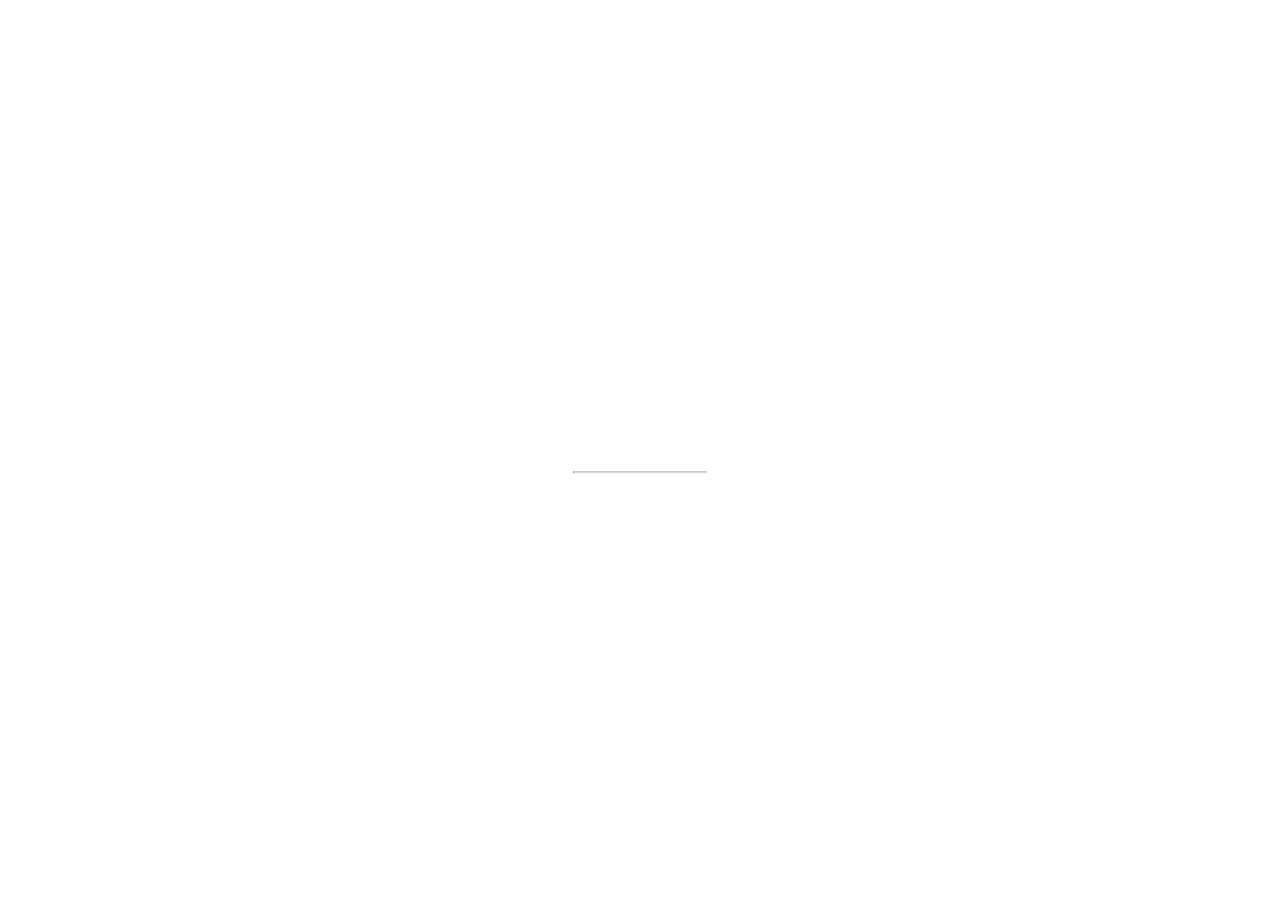
==== index.html @ b3afa007 "Rename index0.html to index.html" ====
<!DOCTYPE html>
<html>
<style>
body, html {
  height: 100%;
  margin: 0;
}

.bgimg {
  background-image: url('/w3images/forestbridge.jpg');
  height: 100%;
  background-position: center;
  background-size: cover;
  position: relative;
  color: white;
  font-family: "Courier New", Courier, monospace;
  font-size: 25px;
}

.topleft {
  position: absolute;
  top: 0;
  left: 16px;
}

.bottomleft {
  position: absolute;
  bottom: 0;
  left: 16px;
}

.middle {
  position: absolute;
  top: 50%;
  left: 50%;
  transform: translate(-50%, -50%);
  text-align: center;
}

hr {
  margin: auto;
  width: 40%;
}
</style>
<body>

<div class="bgimg">
  <div class="topleft">
    <p>Logo</p>
  </div>
  <div class="middle">
    <h1>COMING SOON</h1>
    <hr>
    <p>35 days left</p>
  </div>
  <div class="bottomleft">
    <p>Some text</p>
  </div>
</div>

</body>
</html>
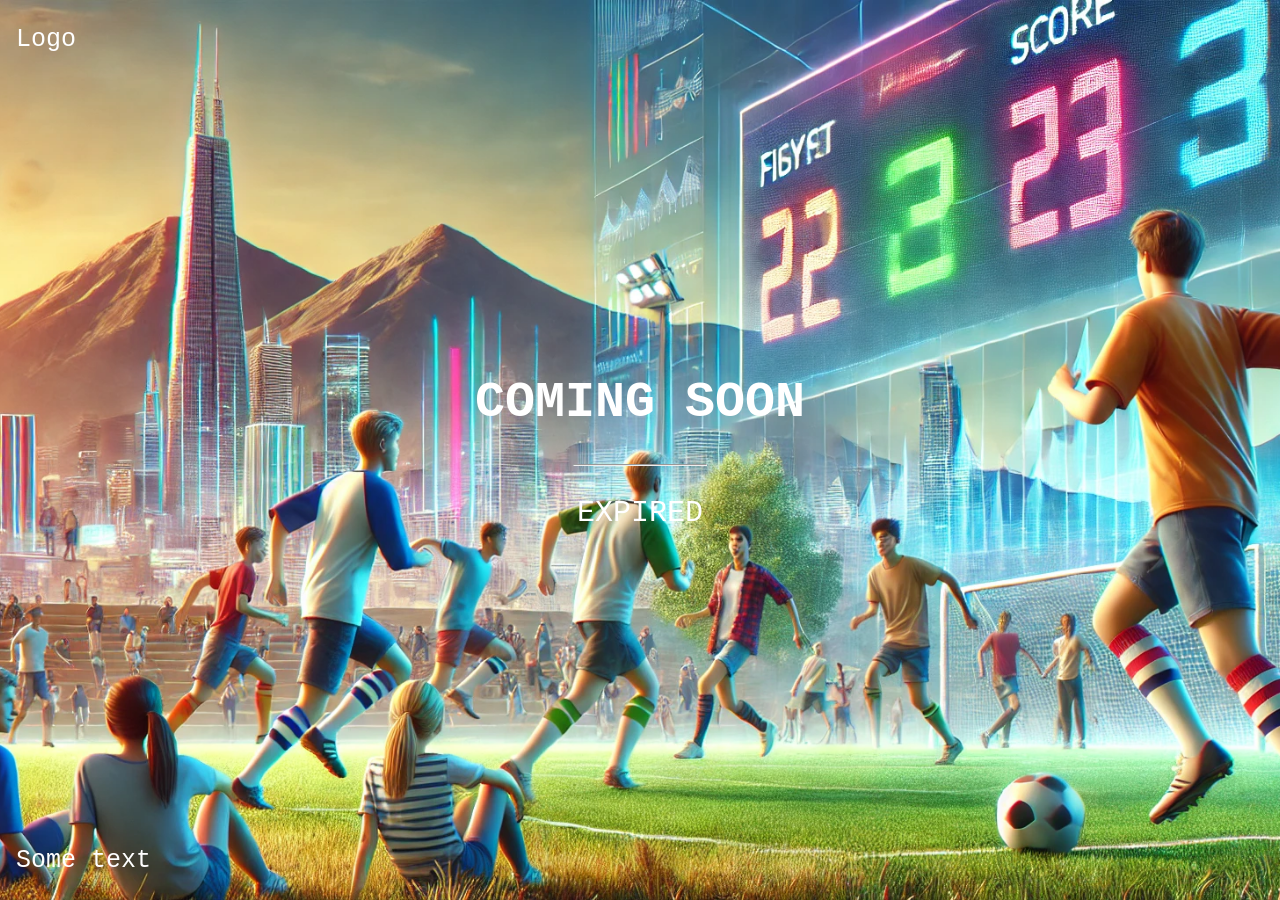
==== commit 69adbd43: "Update index.html" ====
--- a/index.html
+++ b/index.html
@@ -1,62 +1,98 @@
 <!DOCTYPE html>
-<html>
-<style>
-body, html {
-  height: 100%;
-  margin: 0;
-}
+<html lang="en">
+<head>
+    <meta charset="UTF-8">
+    <meta name="viewport" content="width=device-width, initial-scale=1.0">
+    <title>Coming Soon</title>
+    <style>
+        body, html {
+            height: 100%;
+            margin: 0;
+        }
 
-.bgimg {
-  background-image: url('/w3images/forestbridge.jpg');
-  height: 100%;
-  background-position: center;
-  background-size: cover;
-  position: relative;
-  color: white;
-  font-family: "Courier New", Courier, monospace;
-  font-size: 25px;
-}
+        .bgimg {
+            background-image: url('/falta1.png'); /* Cambia esta URL a la de tu imagen de fondo */
+            height: 100%;
+            background-position: center;
+            background-size: cover;
+            position: relative;
+            color: white;
+            font-family: "Courier New", Courier, monospace;
+            font-size: 25px;
+        }
 
-.topleft {
-  position: absolute;
-  top: 0;
-  left: 16px;
-}
+        .topleft {
+            position: absolute;
+            top: 0;
+            left: 16px;
+        }
 
-.bottomleft {
-  position: absolute;
-  bottom: 0;
-  left: 16px;
-}
+        .bottomleft {
+            position: absolute;
+            bottom: 0;
+            left: 16px;
+        }
 
-.middle {
-  position: absolute;
-  top: 50%;
-  left: 50%;
-  transform: translate(-50%, -50%);
-  text-align: center;
-}
+        .middle {
+            position: absolute;
+            top: 50%;
+            left: 50%;
+            transform: translate(-50%, -50%);
+            text-align: center;
+        }
 
-hr {
-  margin: auto;
-  width: 40%;
-}
-</style>
+        hr {
+            margin: auto;
+            width: 40%;
+        }
+    </style>
+</head>
 <body>
 
 <div class="bgimg">
-  <div class="topleft">
-    <p>Logo</p>
-  </div>
-  <div class="middle">
-    <h1>COMING SOON</h1>
-    <hr>
-    <p>35 days left</p>
-  </div>
-  <div class="bottomleft">
-    <p>Some text</p>
-  </div>
+    <div class="topleft">
+        <p>Logo</p>
+    </div>
+    <div class="middle">
+        <h1>COMING SOON</h1>
+        <hr>
+        <p id="demo" style="font-size:30px"></p>
+    </div>
+    <div class="bottomleft">
+        <p>Some text</p>
+    </div>
 </div>
+
+<script>
+    // Set the date we're counting down to
+    var countDownDate = new Date("Sep 30, 2024 23:23:23").getTime();
+
+    // Update the count down every 1 second
+    var countdownfunction = setInterval(function() {
+
+        // Get today's date and time
+        var now = new Date().getTime();
+        
+        // Find the distance between now and the count down date
+        var distance = countDownDate - now;
+        
+        // Time calculations for days, hours, minutes and seconds
+        var days = Math.floor(distance / (1000 * 60 * 60 * 24));
+        var hours = Math.floor((distance % (1000 * 60 * 60 * 24)) / (1000 * 60 * 60));
+        var minutes = Math.floor((distance % (1000 * 60 * 60)) / (1000 * 60));
+        var seconds = Math.floor((distance % (1000 * 60)) / 1000);
+        
+        // Output the result in an element with id="demo"
+        document.getElementById("demo").innerHTML = days + "d " + hours + "h "
+        + minutes + "m " + seconds + "s ";
+        
+        // If the count down is over, write some text 
+        if (distance < 0) {
+            clearInterval(countdownfunction);
+            document.getElementById("demo").innerHTML = "EXPIRED";
+        }
+    }, 1000);
+</script>
 
 </body>
 </html>
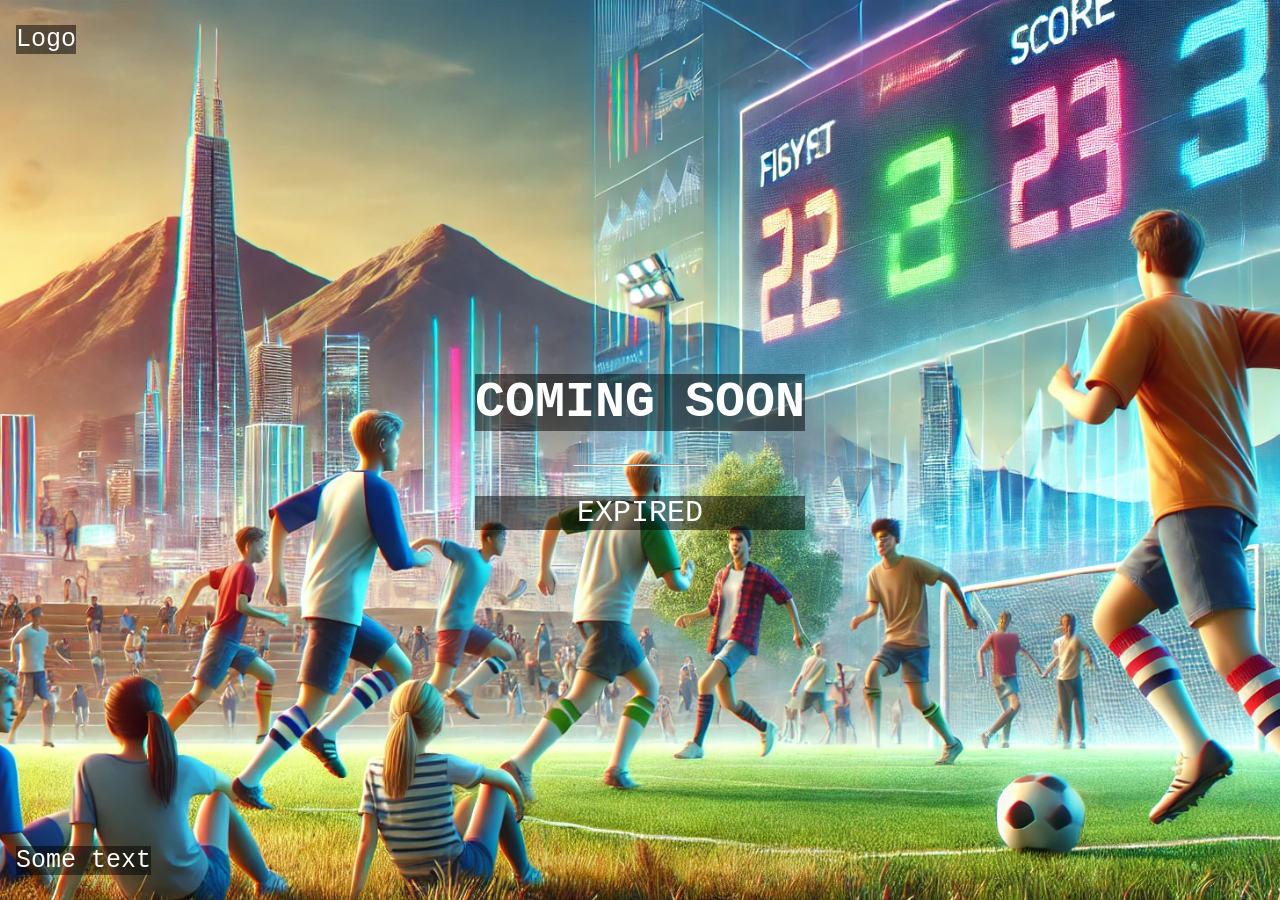
==== commit 909e7571: "Update index.html" ====
--- a/index.html
+++ b/index.html
@@ -11,7 +11,7 @@
         }
 
         .bgimg {
-            background-image: url('/falta1.png'); /* Cambia esta URL a la de tu imagen de fondo */
+            background-image: url('falta1.png'); /* Cambia esta URL a la de tu imagen de fondo */
             height: 100%;
             background-position: center;
             background-size: cover;
@@ -45,6 +45,13 @@
             margin: auto;
             width: 40%;
         }
+        h1{
+            background: rgba(0, 0, 0, 0.5);
+        }
+        p{
+            background: rgba(0, 0, 0, 0.5);
+        }
+        
     </style>
 </head>
 <body>
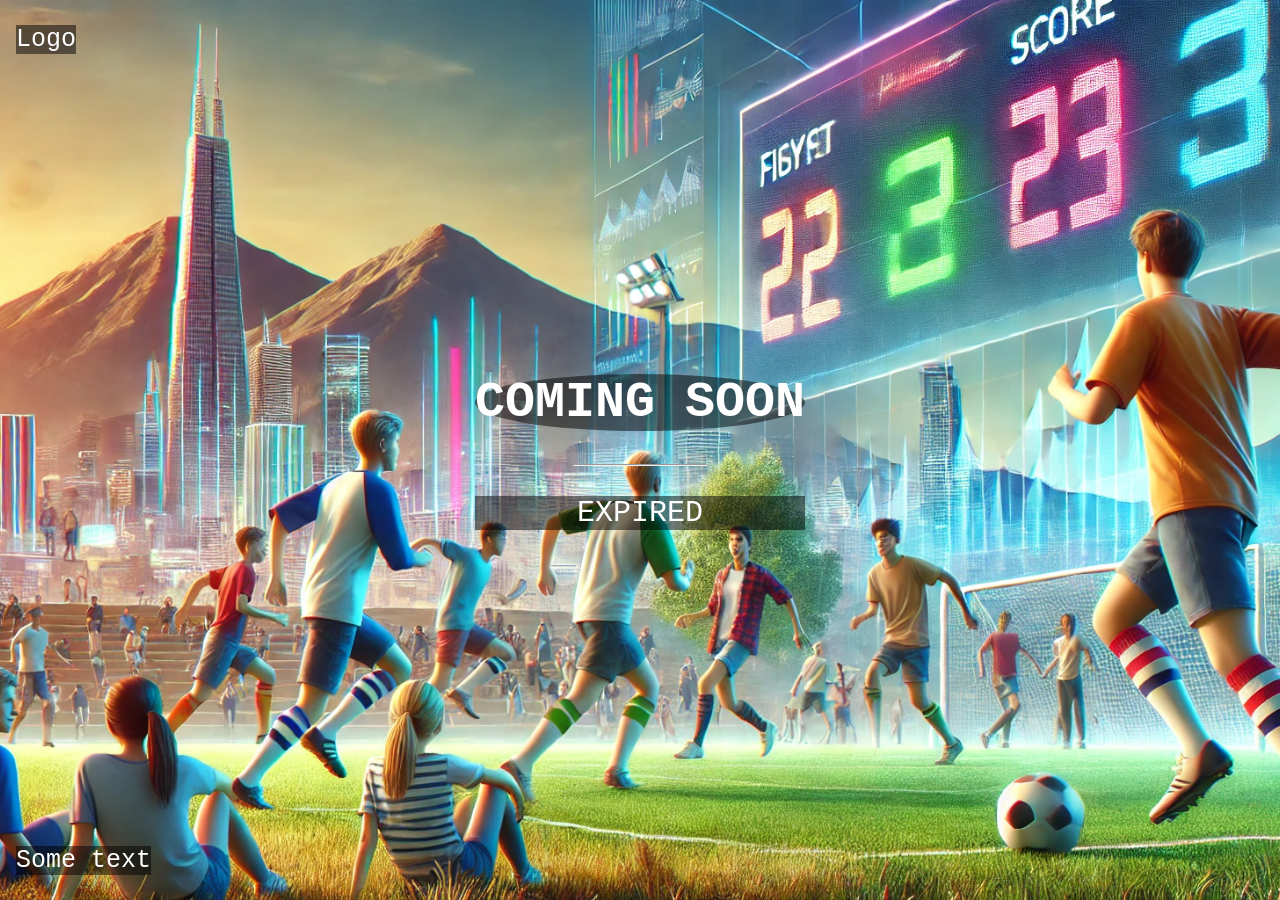
==== commit 5b106cd2: "Update index.html" ====
--- a/index.html
+++ b/index.html
@@ -47,6 +47,7 @@
         }
         h1{
             background: rgba(0, 0, 0, 0.5);
+            border-radius: 50%;
         }
         p{
             background: rgba(0, 0, 0, 0.5);
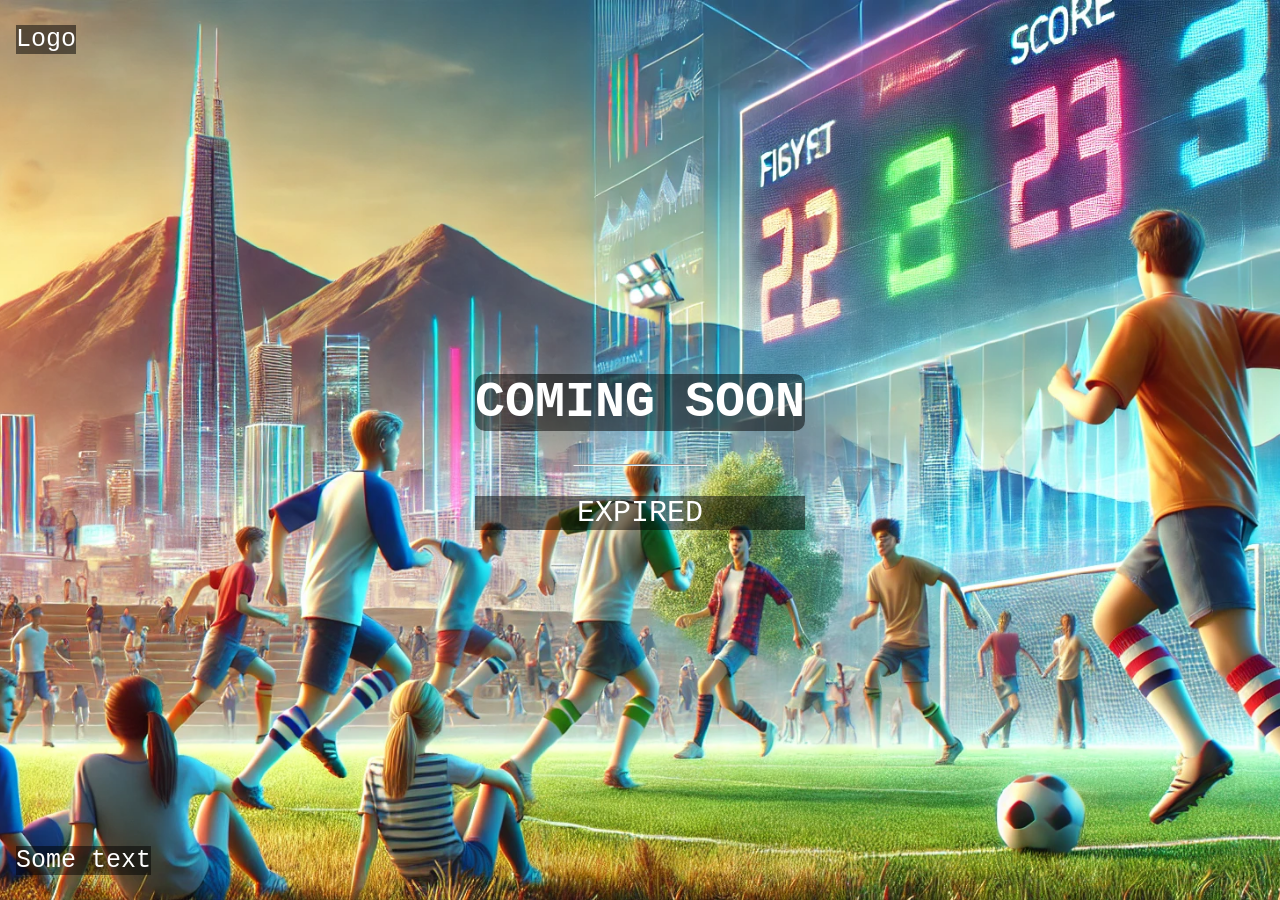
==== commit bceaa3b3: "Update index.html" ====
--- a/index.html
+++ b/index.html
@@ -47,7 +47,7 @@
         }
         h1{
             background: rgba(0, 0, 0, 0.5);
-            border-radius: 50%;
+            border-radius: 10px;
         }
         p{
             background: rgba(0, 0, 0, 0.5);
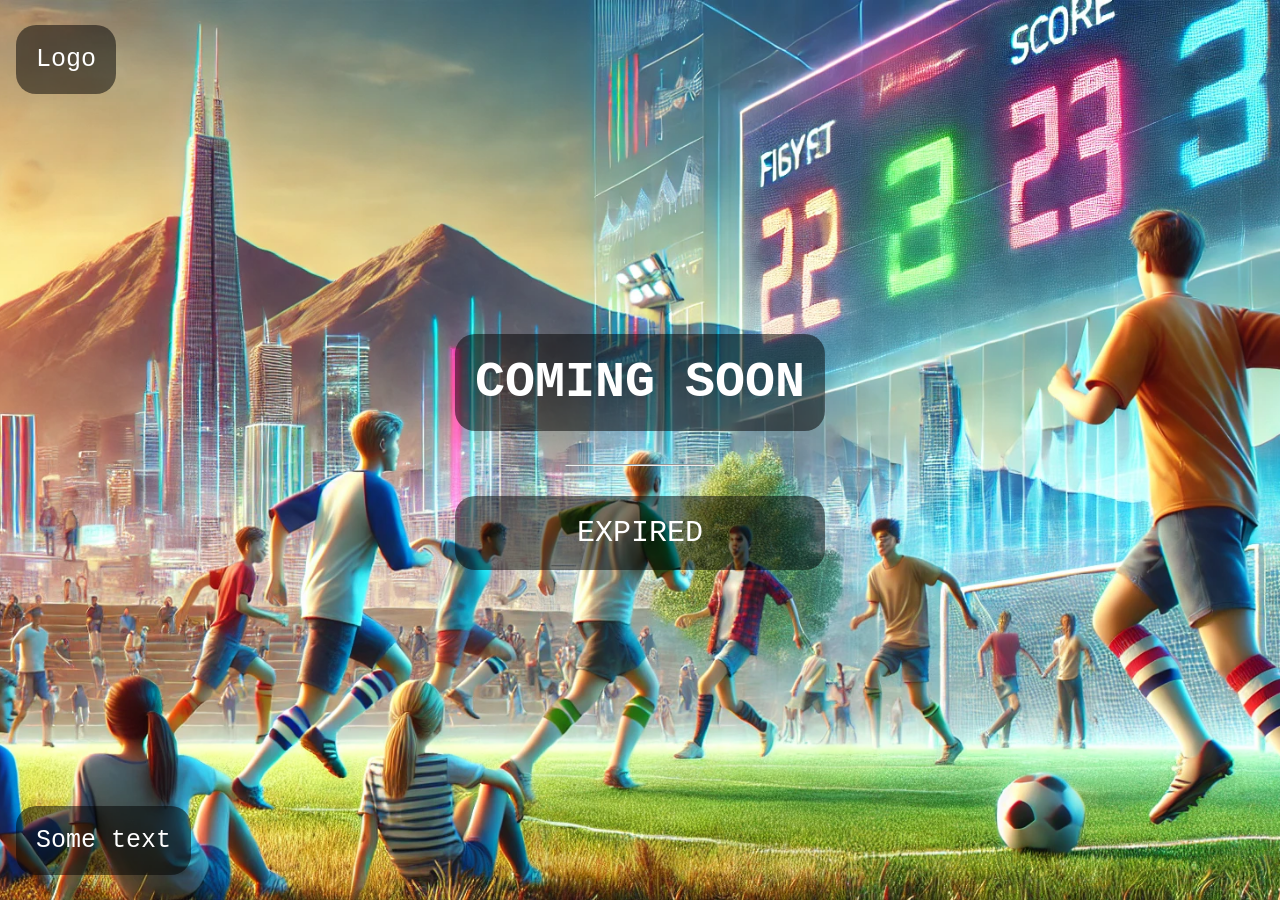
==== commit 8f1144c2: "Update index.html" ====
--- a/index.html
+++ b/index.html
@@ -47,10 +47,13 @@
         }
         h1{
             background: rgba(0, 0, 0, 0.5);
-            border-radius: 10px;
+            border-radius: 20px;
+            padding: 20px;
         }
         p{
             background: rgba(0, 0, 0, 0.5);
+            border-radius: 20px;
+            padding: 20px;
         }
         
     </style>
